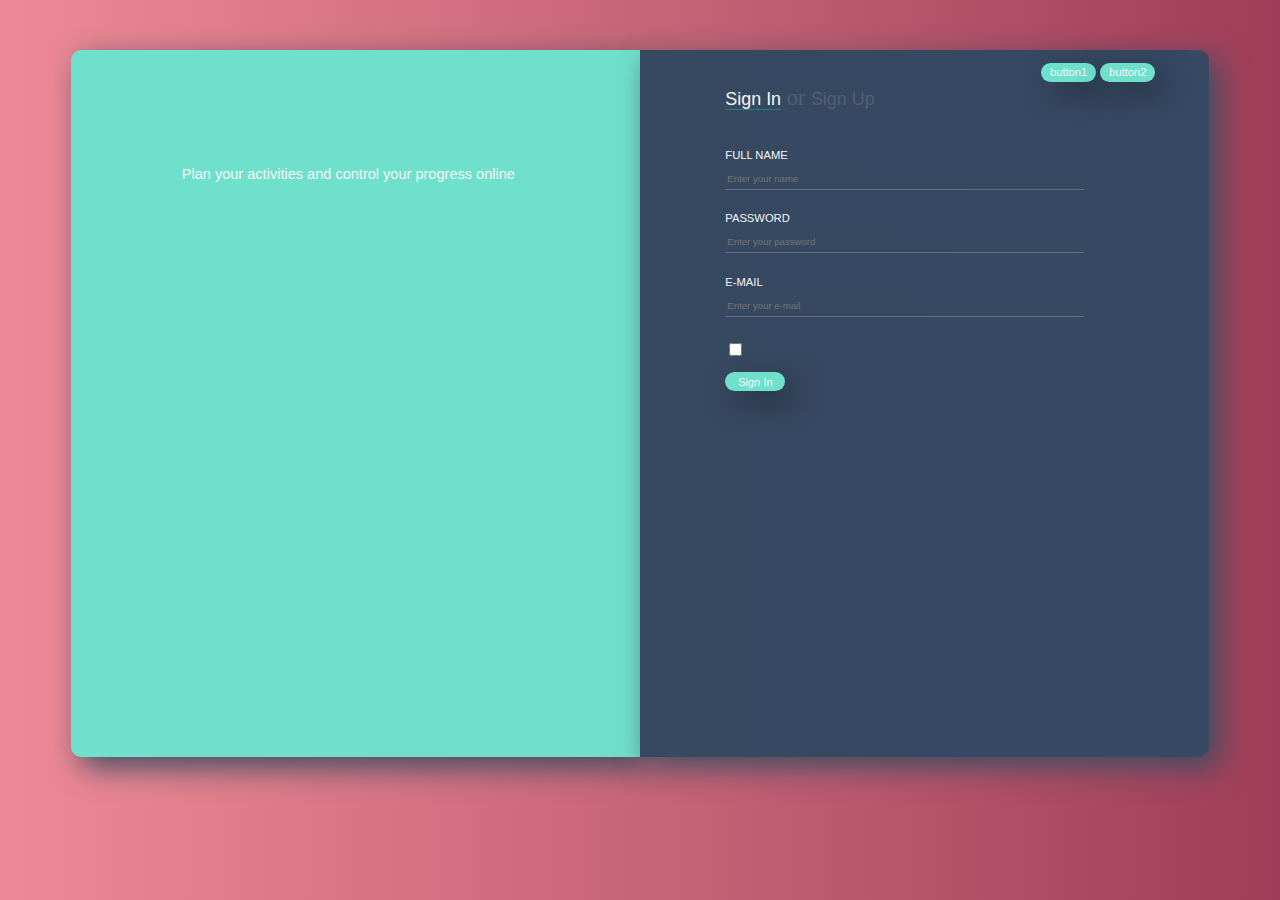
==== index.html @ 824a1d9c "sign-up-page-first commit" ====
<html>
<head>
<link rel = "stylesheet" href = "style.css">
</head>
<div class = "main-container">
	<div class = "column-1">
       <div class = "column-1-contents">
       	<h2>Plan your activities and control your progress online</h2>
       </div>
	</div>
	<div class = "column-2">
		<div class = "column-2-contents">
			<div class = "top-buttons-container">
		        <button class = "top-buttons">button1</button>
		        <button class = "top-buttons">button2</button>
		    </div>
		        <h1><a href = "index.html" class = "current-page">Sign In</a> or <a href = "sign-up.html">Sign Up</a> </h1>
		        <form class = "form">
		       	<h3 class = "input-heading">FULL NAME</h3>
		       	<input type="text" name="user-info" class = "form-inputs" placeholder="Enter your name">
		       	<h3 class = "input-heading">PASSWORD</h3>
		       	<input type = "text" name ="user-info" class = "form-inputs" placeholder="Enter your password">
		       	<h3 class = "input-heading" >E-MAIL</h3>
		       	<input type = "text" name ="user-info" class = "form-inputs" placeholder="Enter your e-mail">
		       	<input type="checkbox" name="" class = "the-checkbox">
		        </form>
		        <button class = "signup-button">Sign In</button>
	    </div>
</div>
</div>
<body>
</body>
</html>
---- style.css ----
body{
    background-image: linear-gradient(90deg, #EE8A96, #C76578, #9E3D59 );
    font-size: 1em;
}

.main-container{
   display: flex;
   margin:auto;
   margin-top: 3.1em;
   width: 90%;
   height: 80%;
   border-width: 8px;
   border-color: gray;
}

.column-1{
    width: 50%;
    background-image :linear-gradient(90deg, #6EE0CB, #6FE0CB); 
    border-top-left-radius: 10px ;
    border-bottom-left-radius: 10px;
    color: #F6F6F7;
    text-align: center;
    font-size: 0.5em;
    font-family: sans-serif;
    box-shadow: 10px 10px 30px #3E4E61;
}

.column-1-contents{
    font-size: 1.4em;
}

.column-1-contents h2{
    margin-top: 8em;
    margin-right: 1em;
    color: #F6F6F7 ;
    font-size: 1.3em;
    font-family: sans-serif;
    font-weight: 50;
}

.column-2{
    width: 50%;
    background-image :linear-gradient( 90deg, #374961, #374963 ); 	
    border-bottom-right-radius: 10px;
    border-top-right-radius: 10px;
    box-shadow: 10px 10px 30px #3E4E61;
}

.column-2-contents{
    width: 70%;
    max-height: 80%;
    margin: auto;
    /*border: 2px white solid;*/
}

.column-2-contents h1{
    margin-top: 1.6em;
    color: #516073;
    font-weight: 50;
    font-size: 1.4rem;
    display: inline-block;
}
.column-2-contents a{
    color: #516073;
    font-family: sans-serif;
    text-decoration: none;
    font-size: 0.8em;
}

.column-2-contents a:hover{
    color: #DCDEE2;
}


.top-buttons-container{
    margin-top: 0.8em;
    margin-right: -2em;
    float: right;
    display: block;   
}

    
.top-buttons{    
    padding-top: 0.3em;
    padding-bottom: 0.3em;
    padding-left: 0.8em;
    padding-right: 0.8em;
    font-size: 0.7em;
    border-radius: 20px;
    background-color:#6EE0CB  ;
    border-style: none;
    outline: none;
    color: #F6F6F7;
    box-shadow: 10px 10px 30px #212E3E;
}

/*



padding-top: 0.3em;
    padding-bottom: 0.3em;
    padding-left: 0.8em;
    padding-right: 0.8em;
    font-size: 0.8em;
    border-radius: 20px;
    background-color:#6EE0CB  ;
    border-style: none;
    outline: none;
    color: #F6F6F7;
    width: 25%;
}*/

.current-page{
    border-bottom-width: 1.5px ;
    border-bottom-color: #1F807D;
    border-bottom-style: solid;
    color: #F6F6F7 !important;
}

.form{
       
}
.form-inputs{
    background-color: #374961;
    border-style: none;
    border-bottom: 0.5px #626F7F solid ;
    color: #626F7F;
    width: 90%;
    padding-bottom: 0.5em;
    font-size: 0.6em;
    outline: none;

}

.form-inputs:hover{
    color: #F6F6F7;
}
 
.input-heading{
    color: #F6F6F7 ;
    font-size: 0.7em;
    font-family: sans-serif;
    font-weight: 50;
    margin-top: 2em;
}

.the-checkbox{
    display: block ;
    margin-top: 2em;
    }

.signup-button{
    padding-top: 0.3em;
    padding-bottom: 0.3em;
    padding-left: 0.8em;
    padding-right: 0.8em;
    font-size: 0.7em;
    border-radius: 20px;
    background-color:#6EE0CB  ;
    border-style: none;
    outline: none;
    color: #F6F6F7;
    box-shadow: 10px 10px 30px #212E3E;
    width: 60px;
}
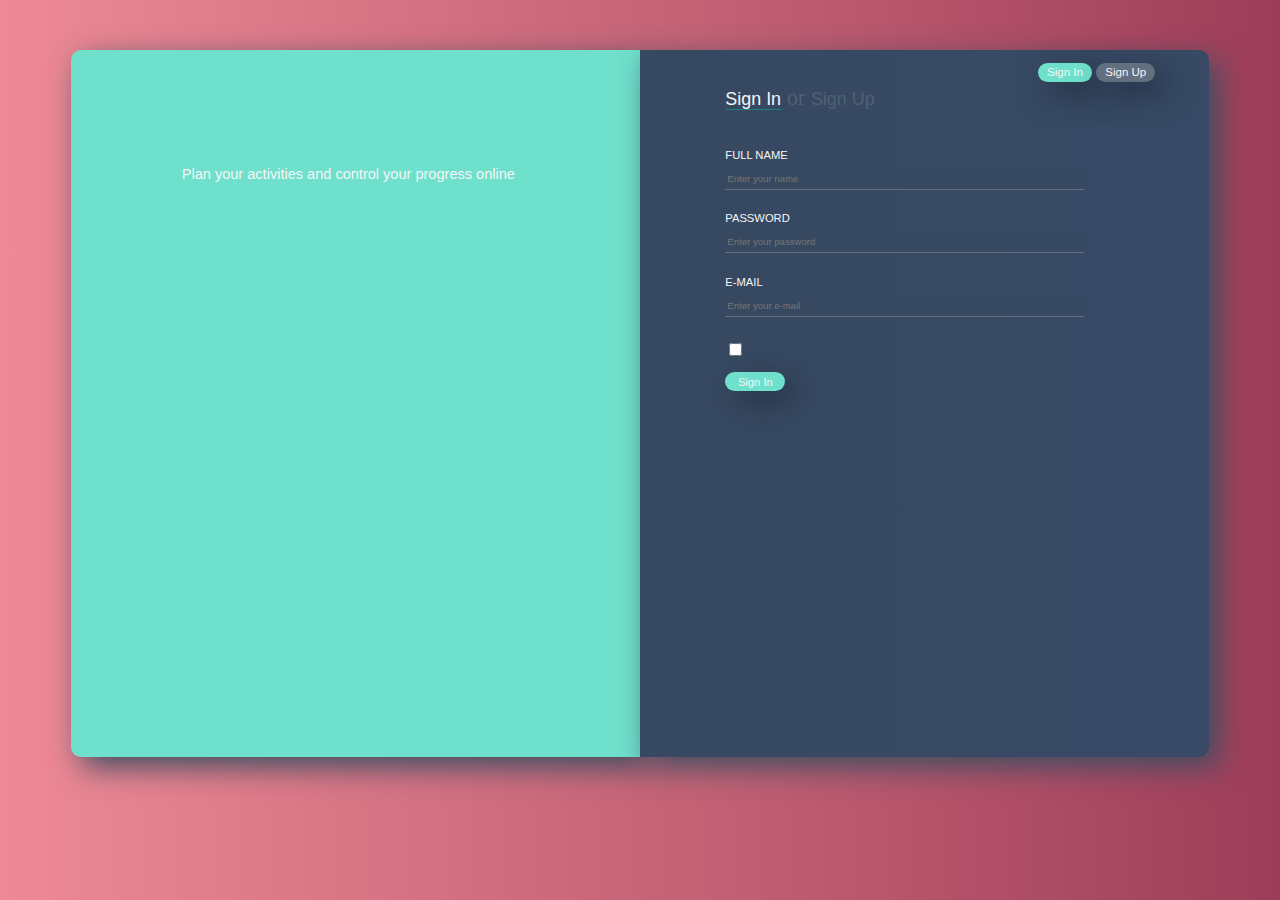
==== commit 1b4f857c: "top buttons linked" ====
--- a/index.html
+++ b/index.html
@@ -11,8 +11,8 @@
 	<div class = "column-2">
 		<div class = "column-2-contents">
 			<div class = "top-buttons-container">
-		        <button class = "top-buttons">button1</button>
-		        <button class = "top-buttons">button2</button>
+		        <a href = "index.html"><button class = "top-buttons top-buttons-current" >Sign In</button></a>
+		        <a href = "sign-up.html"><button class = "top-buttons">Sign Up</button></a>
 		    </div>
 		        <h1><a href = "index.html" class = "current-page">Sign In</a> or <a href = "sign-up.html">Sign Up</a> </h1>
 		        <form class = "form">
--- a/style.css
+++ b/style.css
@@ -40,7 +40,7 @@
 
 .column-2{
     width: 50%;
-    background-image :linear-gradient( 90deg, #374961, #374963 ); 	
+    background-image :linear-gradient( 90deg, #374961, #374965 ); 	
     border-bottom-right-radius: 10px;
     border-top-right-radius: 10px;
     box-shadow: 10px 10px 30px #3E4E61;
@@ -85,15 +85,20 @@
     padding-bottom: 0.3em;
     padding-left: 0.8em;
     padding-right: 0.8em;
-    font-size: 0.7em;
+    font-size: 0.9em;
     border-radius: 20px;
-    background-color:#6EE0CB  ;
+    background-color: #626F7F;
     border-style: none;
     outline: none;
     color: #F6F6F7;
     box-shadow: 10px 10px 30px #212E3E;
 }
 
+
+.top-buttons-current{
+    color: #F6F6F7;
+    background-color: #6EE0CB  
+}
 /*
 
 
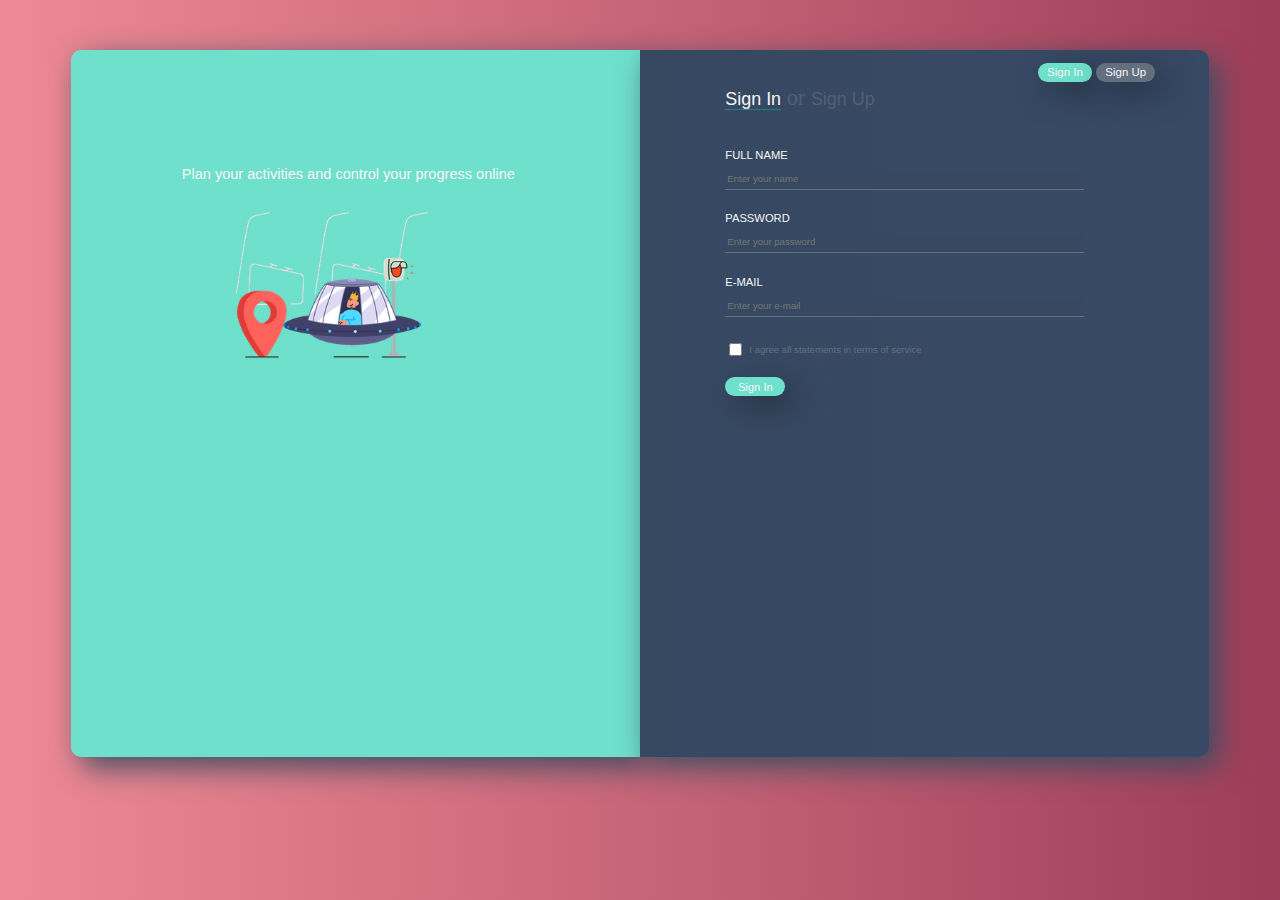
==== commit e430d803: "doodle added in column 1" ====
--- a/index.html
+++ b/index.html
@@ -6,6 +6,7 @@
 	<div class = "column-1">
        <div class = "column-1-contents">
        	<h2>Plan your activities and control your progress online</h2>
+       	<img src = "doodle.png" alt ="none">
        </div>
 	</div>
 	<div class = "column-2">
@@ -23,8 +24,10 @@
 		       	<h3 class = "input-heading" >E-MAIL</h3>
 		       	<input type = "text" name ="user-info" class = "form-inputs" placeholder="Enter your e-mail">
 		       	<input type="checkbox" name="" class = "the-checkbox">
+		       	<p>I agree all statements in terms of service</p>
+		        <button class = "signup-button" type = "submit">Sign In</button>
 		        </form>
-		        <button class = "signup-button">Sign In</button>
+
 	    </div>
 </div>
 </div>
--- a/style.css
+++ b/style.css
@@ -15,6 +15,7 @@
 
 .column-1{
     width: 50%;
+    height: 100%;
     background-image :linear-gradient(90deg, #6EE0CB, #6FE0CB); 
     border-top-left-radius: 10px ;
     border-bottom-left-radius: 10px;
@@ -28,6 +29,10 @@
 .column-1-contents{
     font-size: 1.4em;
 }
+.column-1-contents img{
+    margin: auto;
+    width: 50%;
+}
 
 .column-1-contents h2{
     margin-top: 8em;
@@ -40,6 +45,7 @@
 
 .column-2{
     width: 50%;
+    height: 100%;
     background-image :linear-gradient( 90deg, #374961, #374965 ); 	
     border-bottom-right-radius: 10px;
     border-top-right-radius: 10px;
@@ -123,8 +129,18 @@
     color: #F6F6F7 !important;
 }
 
-.form{
-       
+form p{
+    font-family: sans-serif;
+    font-weight: 100;
+    font-size: 0.6em;
+    margin-top: -1.6em;
+    margin-left: 2.5em;
+    color: #626F7F;
+}
+
+form p a {
+    color: #F6F6F7;
+    font-size : 2em ;
 }
 .form-inputs{
     background-color: #374961;
@@ -156,6 +172,7 @@
     }
 
 .signup-button{
+    margin-top: 2em;
     padding-top: 0.3em;
     padding-bottom: 0.3em;
     padding-left: 0.8em;
@@ -168,4 +185,5 @@
     color: #F6F6F7;
     box-shadow: 10px 10px 30px #212E3E;
     width: 60px;
+    display: block;
 }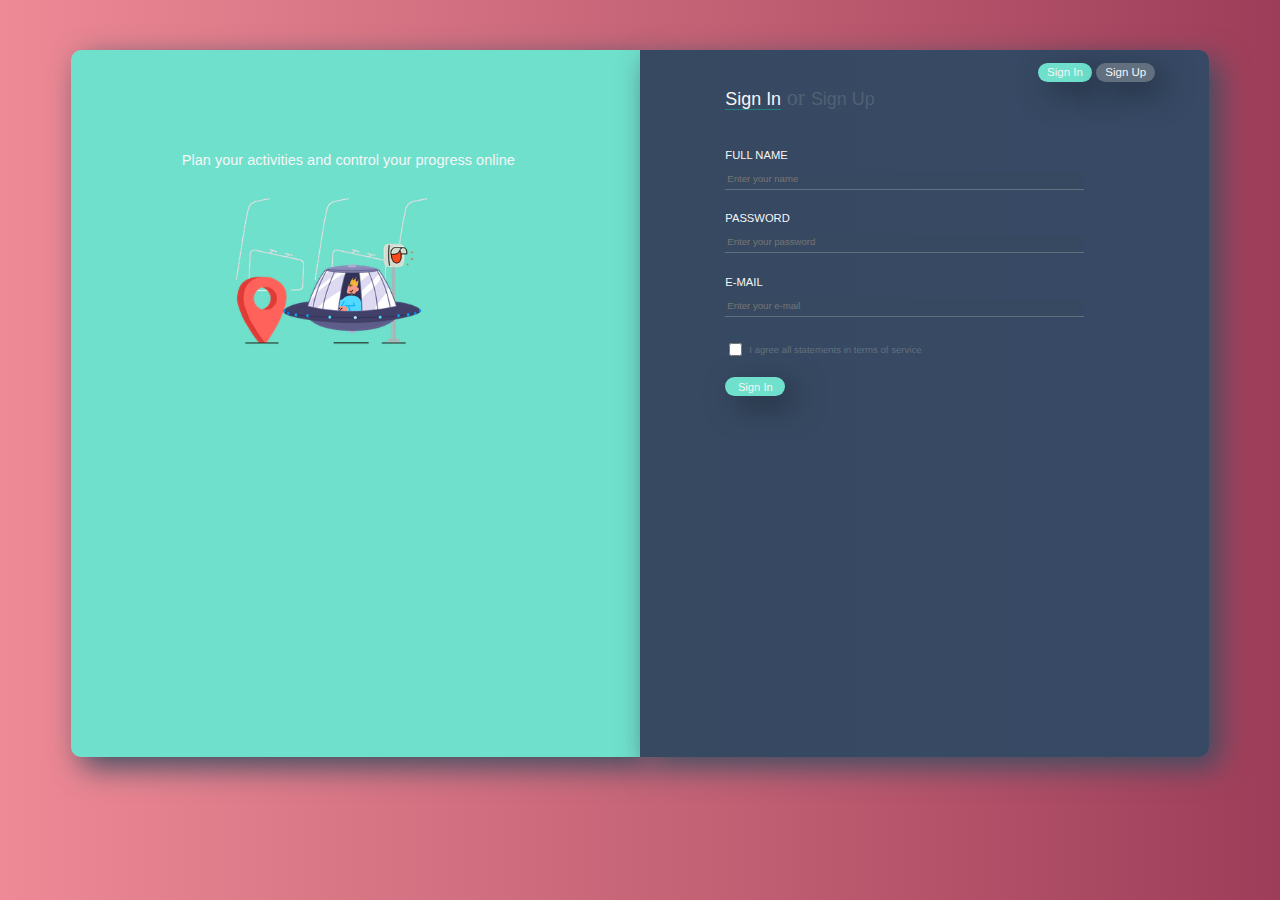
==== commit 228d9c37: "none" ====
--- a/index.html
+++ b/index.html
@@ -1,6 +1,7 @@
 <html>
 <head>
 <link rel = "stylesheet" href = "style.css">
+<meta name="viewport" content="width=device-width, initial-scale=1.0">
 </head>
 <div class = "main-container">
 	<div class = "column-1">
--- a/style.css
+++ b/style.css
@@ -35,7 +35,7 @@
 }
 
 .column-1-contents h2{
-    margin-top: 8em;
+    margin-top: 7em;
     margin-right: 1em;
     color: #F6F6F7 ;
     font-size: 1.3em;
@@ -45,7 +45,6 @@
 
 .column-2{
     width: 50%;
-    height: 100%;
     background-image :linear-gradient( 90deg, #374961, #374965 ); 	
     border-bottom-right-radius: 10px;
     border-top-right-radius: 10px;
@@ -186,4 +185,25 @@
     box-shadow: 10px 10px 30px #212E3E;
     width: 60px;
     display: block;
+}
+
+
+@media (max-width : 600px) {
+   .main-container{
+    display: flex;
+    flex-direction: column;
+   }
+
+   .column-1{
+    width: 100%;
+   }
+
+   .column-2{
+    width: 100%;
+    border-bottom-right-radius: none;
+    border-bottom-left-radius: 10px;
+    border-top-right-radius: none;
+    border: 2px white solid;
+   }
+
 }